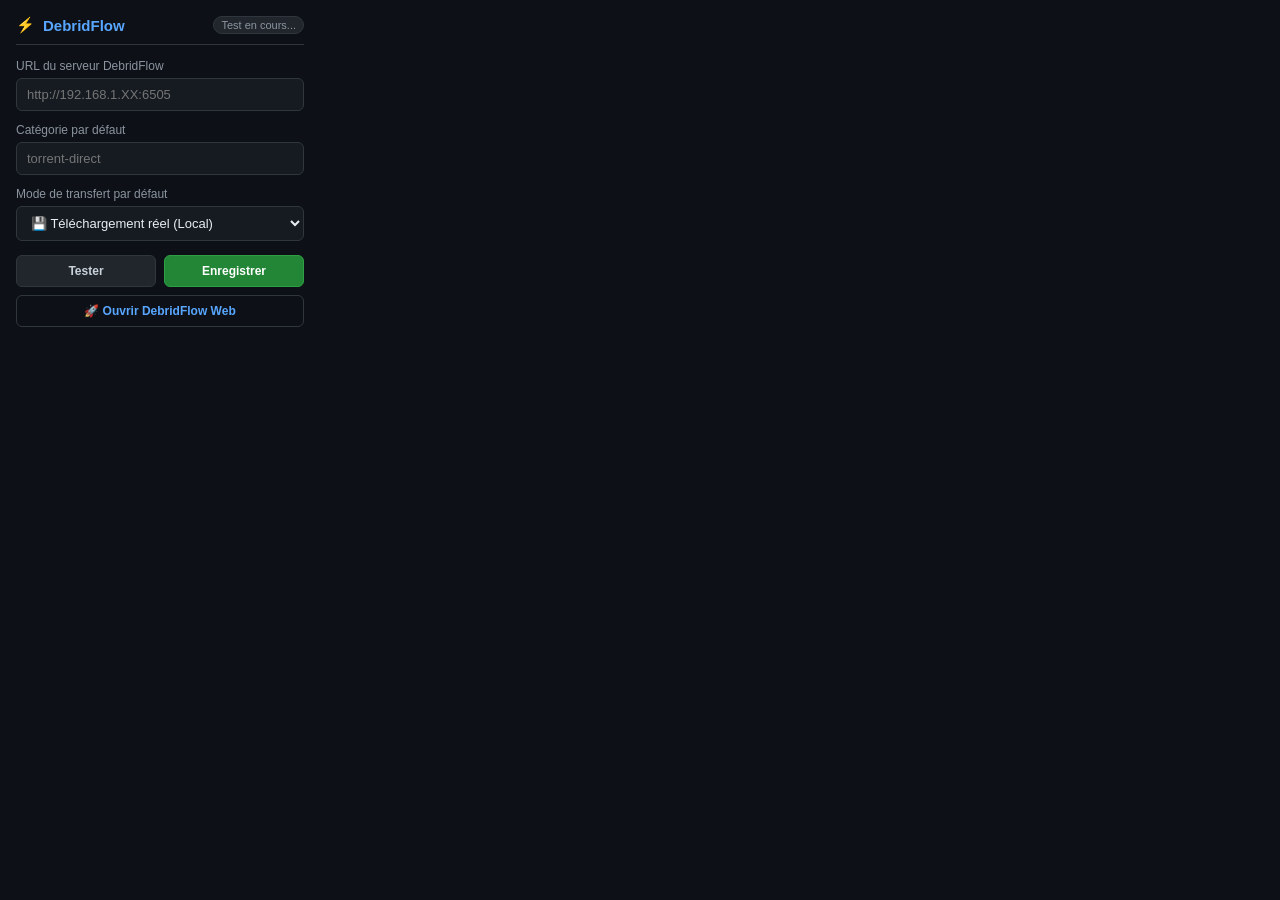
==== extension/popup.html @ e4d2edc3 "feat(browser): add official Chrome extension (Manifest V3) and Tampermonkey userscript" ====
<!doctype html>
<html lang="fr">
<head>
  <meta charset="utf-8">
  <style>
    * { box-sizing: border-box; margin: 0; padding: 0; }
    body {
      width: 320px;
      padding: 16px;
      font-family: -apple-system, BlinkMacSystemFont, "Segoe UI", Roboto, sans-serif;
      background: #0d1117;
      color: #e6edf3;
      font-size: 13px;
    }
    .header {
      display: flex;
      align-items: center;
      justify-content: space-between;
      margin-bottom: 14px;
      padding-bottom: 10px;
      border-bottom: 1px solid #30363d;
    }
    .logo {
      display: flex;
      align-items: center;
      gap: 8px;
      font-weight: 700;
      font-size: 15px;
      color: #58a6ff;
    }
    .status-badge {
      font-size: 11px;
      padding: 2px 7px;
      border-radius: 12px;
      background: #21262d;
      color: #8b949e;
      border: 1px solid #30363d;
    }
    .status-badge.online {
      background: rgba(46, 160, 67, 0.15);
      border-color: #2ea043;
      color: #3fb950;
    }
    .status-badge.offline {
      background: rgba(248, 81, 73, 0.15);
      border-color: #f85149;
      color: #ff7b72;
    }
    .form-group {
      margin-bottom: 12px;
    }
    label {
      display: block;
      margin-bottom: 5px;
      color: #8b949e;
      font-size: 12px;
      font-weight: 500;
    }
    input, select {
      width: 100%;
      padding: 8px 10px;
      background: #161b22;
      border: 1px solid #30363d;
      border-radius: 6px;
      color: #e6edf3;
      font-size: 13px;
    }
    input:focus, select:focus {
      outline: none;
      border-color: #58a6ff;
    }
    .btn-row {
      display: flex;
      gap: 8px;
      margin-top: 14px;
    }
    button {
      flex: 1;
      padding: 8px 12px;
      border-radius: 6px;
      font-size: 12px;
      font-weight: 600;
      cursor: pointer;
      border: 1px solid transparent;
      transition: all 0.15s ease;
    }
    .btn-save {
      background: #238636;
      border-color: #2ea043;
      color: #ffffff;
    }
    .btn-save:hover { background: #2ea043; }
    .btn-test {
      background: #21262d;
      border-color: #30363d;
      color: #c9d1d9;
    }
    .btn-test:hover { background: #30363d; color: #ffffff; }
    .btn-web {
      width: 100%;
      margin-top: 8px;
      background: transparent;
      border-color: #30363d;
      color: #58a6ff;
    }
    .btn-web:hover { background: #161b22; }
    #msg {
      margin-top: 10px;
      font-size: 12px;
      text-align: center;
      display: none;
    }
  </style>
</head>
<body>
  <div class="header">
    <div class="logo">
      <span>⚡</span>
      <span>DebridFlow</span>
    </div>
    <span id="server-status" class="status-badge">Test en cours...</span>
  </div>

  <div class="form-group">
    <label for="serverUrl">URL du serveur DebridFlow</label>
    <input type="text" id="serverUrl" placeholder="http://192.168.1.XX:6505">
  </div>

  <div class="form-group">
    <label for="category">Catégorie par défaut</label>
    <input type="text" id="category" placeholder="torrent-direct">
  </div>

  <div class="form-group">
    <label for="transferMode">Mode de transfert par défaut</label>
    <select id="transferMode">
      <option value="download">💾 Téléchargement réel (Local)</option>
      <option value="symlink">🔗 Symlink (Instantané)</option>
    </select>
  </div>

  <div class="btn-row">
    <button type="button" id="btn-test" class="btn-test">Tester</button>
    <button type="button" id="btn-save" class="btn-save">Enregistrer</button>
  </div>

  <button type="button" id="btn-open-web" class="btn-web">🚀 Ouvrir DebridFlow Web</button>
  <div id="msg"></div>

  <script src="popup.js"></script>
</body>
</html>
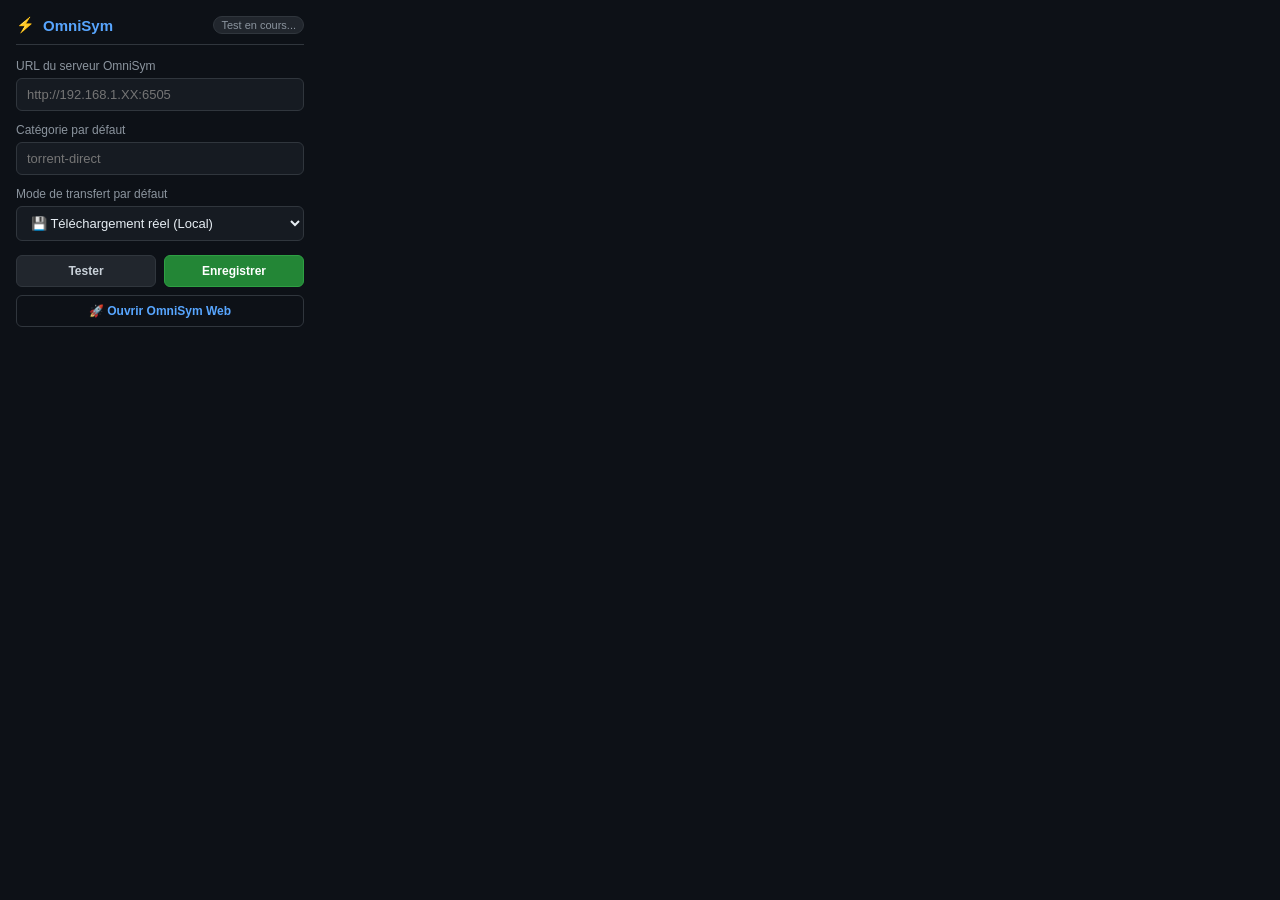
==== commit 33850262: "chore: rebrand project to OmniSym and add automated rename utility" ====
--- a/extension/popup.html
+++ b/extension/popup.html
@@ -116,13 +116,13 @@
   <div class="header">
     <div class="logo">
       <span>⚡</span>
-      <span>DebridFlow</span>
+      <span>OmniSym</span>
     </div>
     <span id="server-status" class="status-badge">Test en cours...</span>
   </div>
 
   <div class="form-group">
-    <label for="serverUrl">URL du serveur DebridFlow</label>
+    <label for="serverUrl">URL du serveur OmniSym</label>
     <input type="text" id="serverUrl" placeholder="http://192.168.1.XX:6505">
   </div>
 
@@ -144,7 +144,7 @@
     <button type="button" id="btn-save" class="btn-save">Enregistrer</button>
   </div>
 
-  <button type="button" id="btn-open-web" class="btn-web">🚀 Ouvrir DebridFlow Web</button>
+  <button type="button" id="btn-open-web" class="btn-web">🚀 Ouvrir OmniSym Web</button>
   <div id="msg"></div>
 
   <script src="popup.js"></script>
